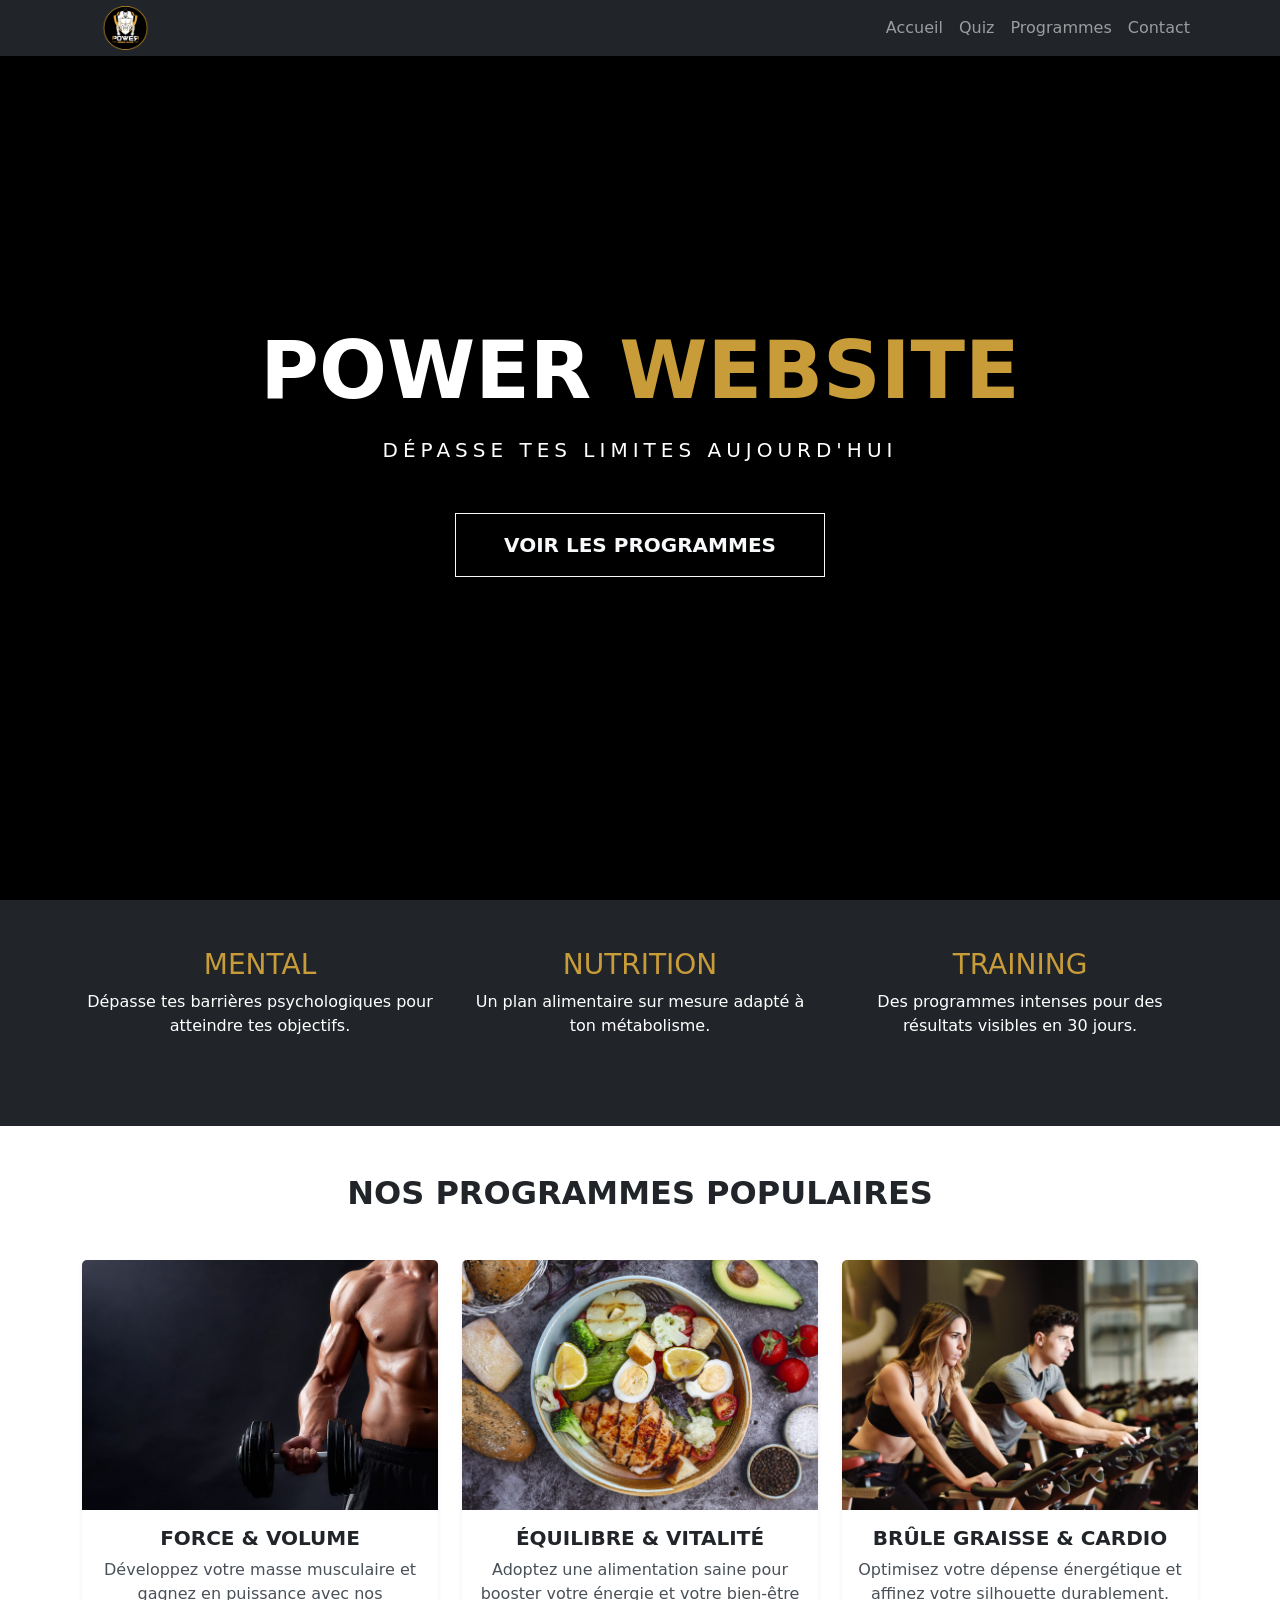
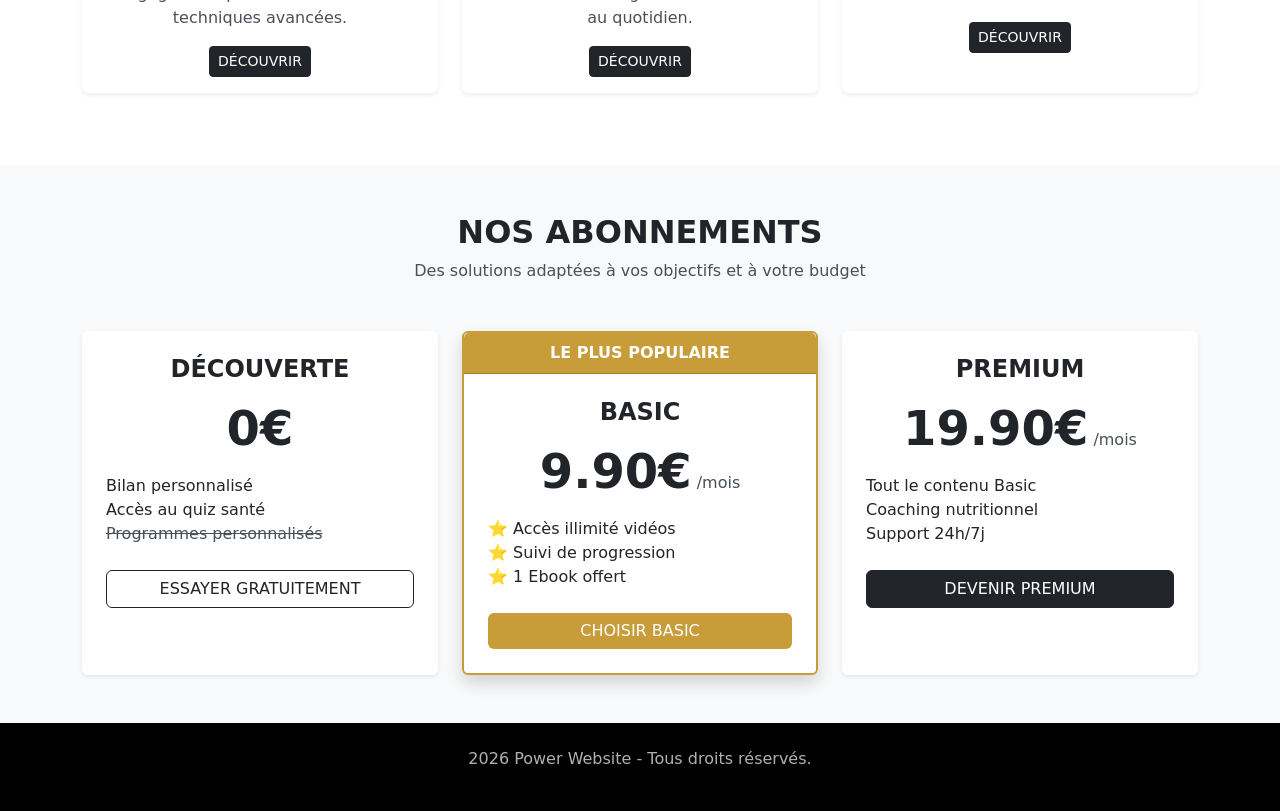
==== pages/accueil.html @ 2142b939 "Ajouter bloc un Please enter the commit message for your changes. Lines starting" ====
<!DOCTYPE html>
<html lang="fr">
<head>
    <meta charset="UTF-8">
    <meta name="viewport" content="width=device-width, initial-scale=1.0">
    <title>Power Website - Accueil</title>
    <meta name="description" content="Power Website, coaching sportif en ligne : programmes de musculation, nutrition et perte de graisse pour dépasser tes limites. Découvre nos abonnements dès 9,90€/mois.">
    <meta name="keywords" content="coach sportif en ligne, programme musculation, nutrition sportive, perte de poids, abonnement fitness, coaching personnalisé">
    <meta name="robots" content="index, follow">
    <link rel="canonical" href="https://www.powerwebsite.fr/pages/accueil.html">
    <meta property="og:title" content="Power Website - Coaching sportif en ligne">
    <meta property="og:description" content="Programmes de musculation, nutrition et perte de graisse pour dépasser tes limites.">
    <meta property="og:type" content="website">
    <meta property="og:url" content="https://www.powerwebsite.fr/pages/accueil.html">
    <meta property="og:image" content="https://www.powerwebsite.fr/assets/images/logo.png">
    <meta property="og:locale" content="fr_FR">
    <meta name="twitter:card" content="summary_large_image">

    <link href="https://cdn.jsdelivr.net/npm/bootstrap@5.3.8/dist/css/bootstrap.min.css" rel="stylesheet">
    <link rel="stylesheet" href="../assets/css/common.css">
    <link rel="stylesheet" href="../assets/css/accueil.css">
</head>
<body>
    <nav class="navbar navbar-expand-lg navbar-dark bg-dark fixed-top">
      <div class="container">
       <a class="navbar-brand" href="accueil.html" style="position: relative;" aria-hidden="true" tabindex="-1">
        <img src="../assets/images/logo.png" alt=""
             style="height: 50px; width: auto; position: absolute; top: -17px; left: 0; z-index: 1000;">
    </a>

        <button class="navbar-toggler" type="button" data-bs-toggle="collapse" data-bs-target="#monMenu" aria-label="Ouvrir le menu de navigation">
          <span class="navbar-toggler-icon"></span>
        </button>

        <div class="collapse navbar-collapse" id="monMenu">
          <ul class="navbar-nav ms-auto"> <li class="nav-item"><a class="nav-link" href="accueil.html">Accueil</a></li>
            <li class="nav-item"><a class="nav-link" href="../index.html">Quiz</a></li>
            <li class="nav-item"><a class="nav-link" href="programmes.html">Programmes</a></li>
            <li class="nav-item"><a class="nav-link" href="contact.html">Contact</a></li>
          </ul>
        </div>
      </div>
    </nav>
    <section class="video-container d-flex align-items-center justify-content-center">

        <video autoplay muted loop playsinline id="myVideo" aria-hidden="true">
            <source src="../assets/video/background.mp4" type="video/mp4">
        </video>

        <div class="overlay"></div>

        <div class="container content text-center">
            <h1 class="display-1 fw-bold text-uppercase mb-3">
                Power <span class="text-gold">Website</span>
            </h1>

            <p class="lead mb-5 text-uppercase" style="letter-spacing: 5px;">
                Dépasse tes limites aujourd'hui
            </p>

            <a href="programmes.html" class="btn btn-outline-light btn-lg px-5 py-3 rounded-0 fw-bold">
                VOIR LES PROGRAMMES
            </a>
        </div>
    </section>

    <section class="py-5 bg-dark text-white">
    <div class="container text-center">
        <div class="row">
            <div class="col-md-4 mb-4">
                <h2 class="text-gold fs-3">MENTAL</h2>
                <p>Dépasse tes barrières psychologiques pour atteindre tes objectifs.</p>
            </div>
            <div class="col-md-4 mb-4">
                <h2 class="text-gold fs-3">NUTRITION</h2>
                <p>Un plan alimentaire sur mesure adapté à ton métabolisme.</p>
            </div>
            <div class="col-md-4 mb-4">
                <h2 class="text-gold fs-3">TRAINING</h2>
                <p>Des programmes intenses pour des résultats visibles en 30 jours.</p>
            </div>
        </div>
    </div>
</section>

<section class="py-5 bg-white">
    <div class="container">
        <h2 class="text-center mb-5 fw-bold">NOS PROGRAMMES POPULAIRES</h2>
        <div class="row">

    <div class="col-md-4 mb-4">
        <div class="card border-0 shadow-sm h-100">
            <img src="../assets/images/volume.jpg" class="card-img-top" alt="Programme Force et Volume">
            <div class="card-body text-center">
                <h3 class="card-title fw-bold text-uppercase fs-5">Force & Volume</h3>
                <p class="card-text text-muted-accessible">Développez votre masse musculaire et gagnez en puissance avec nos techniques avancées.</p>
                <a href="programmes.html" class="btn btn-dark btn-sm">DÉCOUVRIR <span class="sr-only"> le programme Force & Volume</span></a>
            </div>
        </div>
    </div>

    <div class="col-md-4 mb-4">
        <div class="card border-0 shadow-sm h-100">
            <img src="../assets/images/nutrition.jpg" class="card-img-top" alt="Programme Équilibre et Santé">
            <div class="card-body text-center">
                <h3 class="card-title fw-bold text-uppercase fs-5">Équilibre & Vitalité</h3>
                <p class="card-text text-muted-accessible">Adoptez une alimentation saine pour booster votre énergie et votre bien-être au quotidien.</p>
                <a href="programmes.html" class="btn btn-dark btn-sm">DÉCOUVRIR <span class="sr-only"> le programme Équilibre & Vitalité</span></a>
            </div>
        </div>
    </div>

    <div class="col-md-4 mb-4">
        <div class="card border-0 shadow-sm h-100">
            <img src="../assets/images/cardio.jpg" class="card-img-top" alt="Programme Brûle Graisse">
            <div class="card-body text-center">
                <h3 class="card-title fw-bold text-uppercase fs-5">Brûle Graisse & Cardio</h3>
                <p class="card-text text-muted-accessible">Optimisez votre dépense énergétique et affinez votre silhouette durablement.</p>
                <a href="programmes.html" class="btn btn-dark btn-sm">DÉCOUVRIR <span class="sr-only"> le programme Brûle Graisse & Cardio</span></a>
            </div>
        </div>
    </div>

</div>
    </div>
</section>

<section class="py-5 bg-light">
    <div class="container">
        <div class="text-center mb-5">
            <h2 class="fw-bold text-uppercase">Nos Abonnements</h2>
            <p class="text-muted-accessible">Des solutions adaptées à vos objectifs et à votre budget</p>
        </div>

        <div class="row g-4">
            <div class="col-md-4">
                <div class="card h-100 shadow-sm border-0">
                    <div class="card-body p-4 text-center">
                        <h3 class="fw-bold fs-4">DÉCOUVERTE</h3>
                        <div class="my-3">
                            <span class="display-5 fw-bold">0€</span>

                        </div>
                        <ul class="list-unstyled mb-4 text-start">
                            <li>Bilan personnalisé</li>
                            <li>Accès au quiz santé</li>
                            <li class="text-muted-accessible"><del>Programmes personnalisés</del></li>
                        </ul>
                        <a href="inscription.html" class="btn btn-outline-dark w-100">ESSAYER GRATUITEMENT</a>
                    </div>
                </div>
            </div>

            <div class="col-md-4">
                <div class="card h-100 shadow" style="border: 2px solid #c99c3a !important;">
                    <div class="card-header text-white text-center py-2 fw-bold" style="background-color: #c99c3a;">
                        LE PLUS POPULAIRE
                    </div>
                    <div class="card-body p-4 text-center">
                        <h3 class="fw-bold fs-4">BASIC</h3>
                        <div class="my-3">
                            <span class="display-5 fw-bold">9.90€</span>
                            <span class="text-muted-accessible">/mois</span>
                        </div>
                        <ul class="list-unstyled mb-4 text-start">
    <li>⭐ Accès illimité vidéos</li>
    <li>⭐ Suivi de progression</li>
    <li>⭐ 1 Ebook offert</li>
</ul>
                        <a href="inscription.html" class="btn btn-dark w-100" style="background-color: #c99c3a; border: none;">CHOISIR BASIC</a>
                    </div>
                </div>
            </div>

            <div class="col-md-4">
                <div class="card h-100 shadow-sm border-0">
                    <div class="card-body p-4 text-center">
                        <h3 class="fw-bold fs-4">PREMIUM</h3>
                        <div class="my-3">
                            <span class="display-5 fw-bold">19.90€</span>
                            <span class="text-muted-accessible">/mois</span>
                        </div>
                        <ul class="list-unstyled mb-4 text-start">
                            <li>Tout le contenu Basic</li>
                            <li>Coaching nutritionnel</li>
                            <li>Support 24h/7j</li>
                        </ul>
                        <a href="inscription.html" class="btn btn-dark w-100">DEVENIR PREMIUM</a>
                    </div>
                </div>
            </div>
        </div>
    </div>
</section>

    <footer class="py-4 bg-black text-center" style="color: #b0b0b0;">
        <p> 2026 Power Website - Tous droits réservés.</p>
    </footer>

    <script src="https://cdn.jsdelivr.net/npm/bootstrap@5.3.8/dist/js/bootstrap.bundle.min.js"></script>

</body>
</html>
---- assets/css/common.css ----
/* common.css - classes utilitaires partagées par toutes les pages */

.text-gold {
    color: #c99c3a;
}

.sr-only {
    position: absolute;
    width: 1px;
    height: 1px;
    padding: 0;
    margin: -1px;
    overflow: hidden;
    clip: rect(0, 0, 0, 0);
    white-space: nowrap;
    border: 0;
}
---- assets/css/accueil.css ----
/* accueil.css - styles spécifiques à la page d'accueil */

body, html {
    margin: 0;
    padding: 0;
    height: 100%;
}

.video-container {
    position: relative;
    height: 100vh;
    width: 100%;
    overflow: hidden;
    background-color: black;
    margin: 0 !important;
}

#myVideo {
    position: absolute;
    top: 50%;
    left: 50%;
    min-width: 100%;
    min-height: 100%;
    width: auto;
    height: auto;
    z-index: 1;
    /* Ces deux lignes centrent la vidéo */
    transform: translate(-50%, -50%);
    object-fit: cover;
}

.overlay {
    position: absolute;
    top: 0;
    left: 0;
    width: 100%;
    height: 100%;
    background: rgba(0, 0, 0, 0.65);
    z-index: 2;
    /* Ces deux lignes vont forcer le voile à rester en haut */
    margin: 0;
    padding: 0;
}

.content {
    position: relative;
    z-index: 3;
    color: white;
    text-align: center;
}

.card-img-top {
    width: 100% !important;
    height: 250px !important;
    object-fit: cover !important;
    display: block !important;
}

.card {
    height: 100% !important;
}

.text-muted-accessible {
    color: #495057 !important;
}
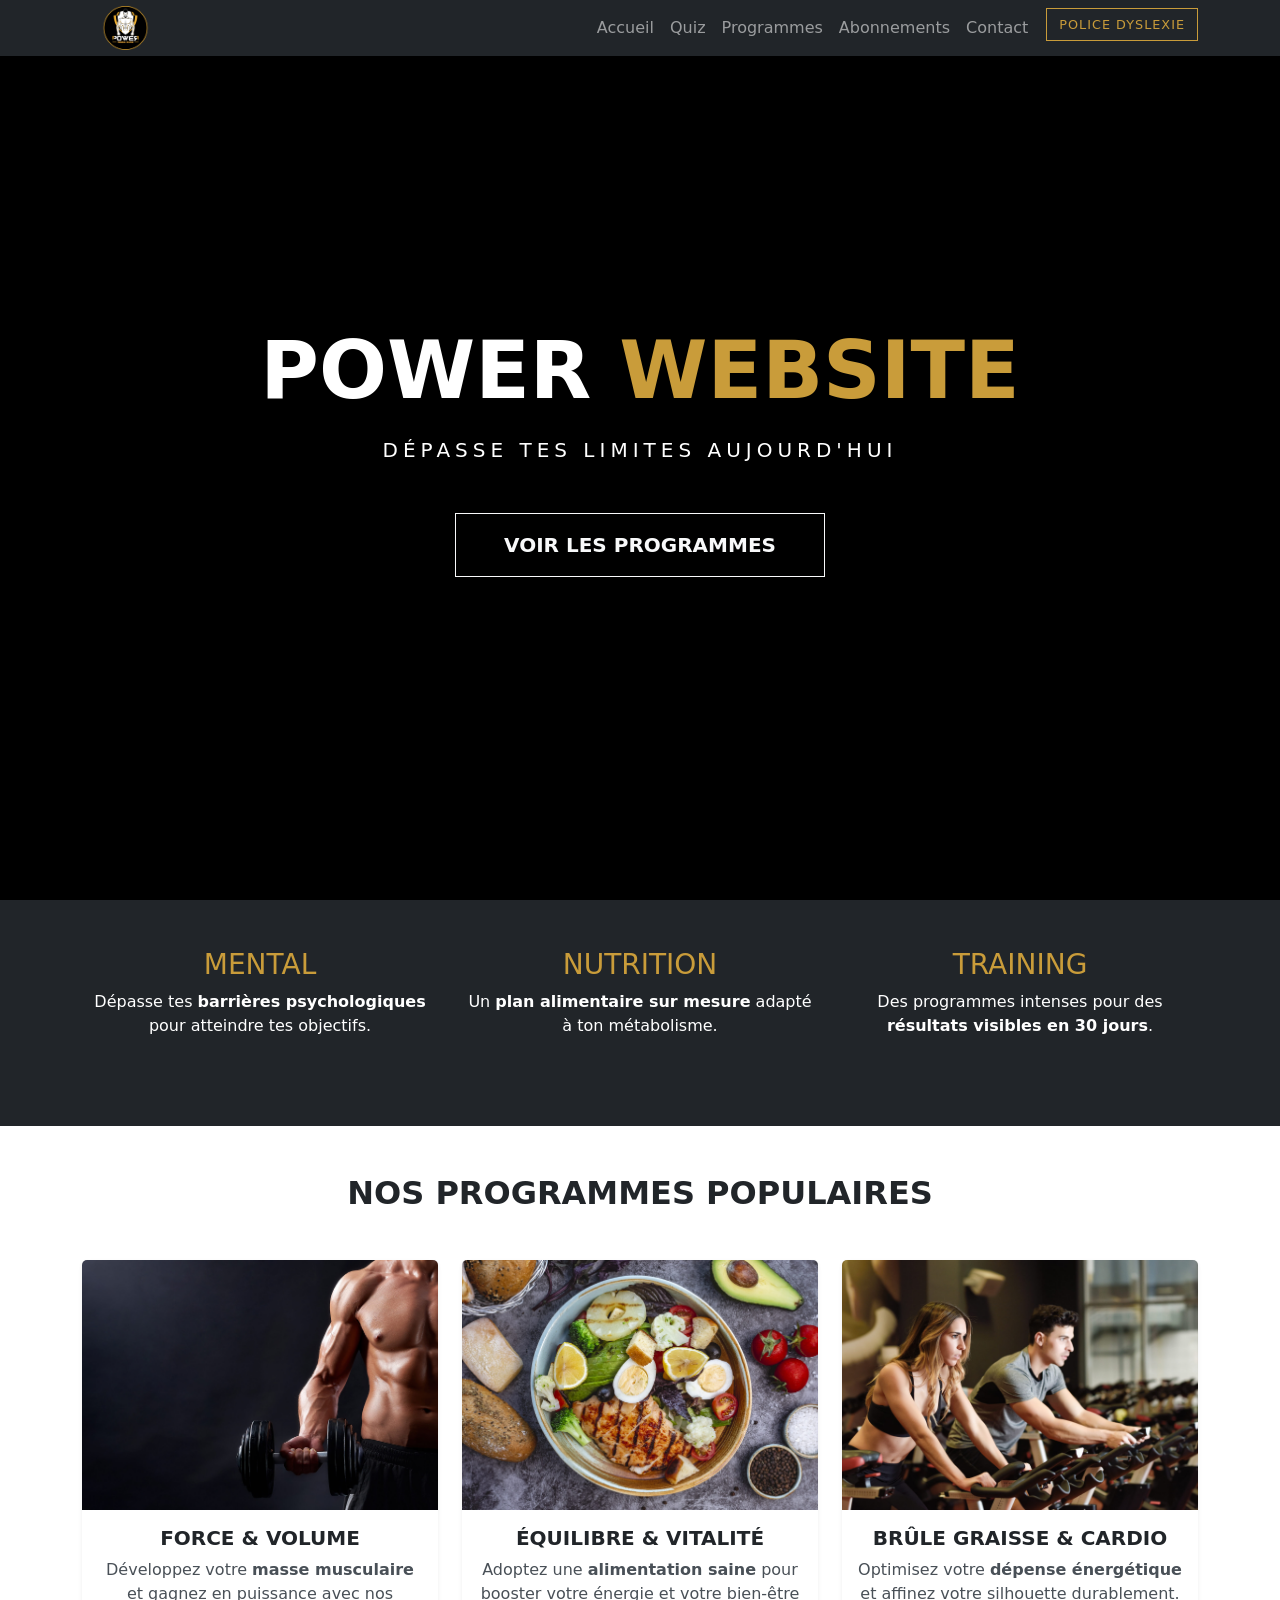
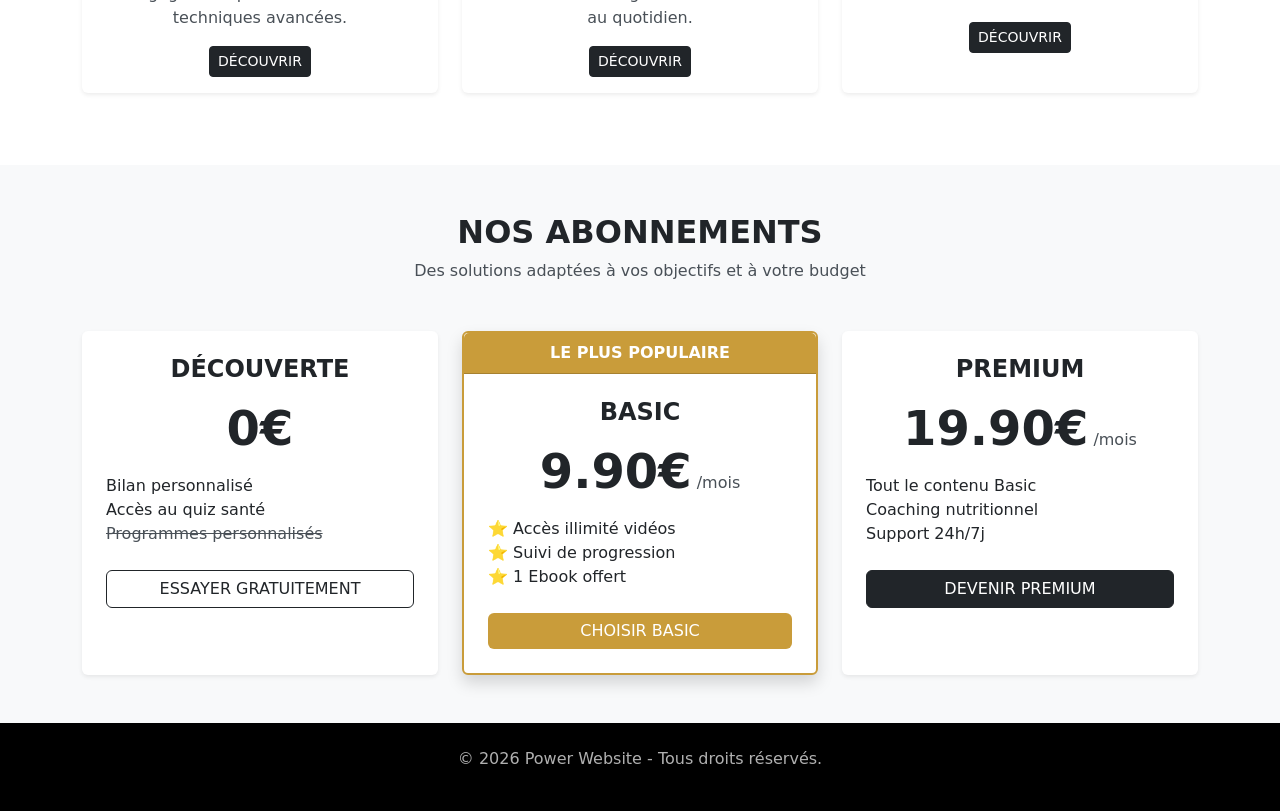
==== commit 151a91d0: "Add files via upload" ====
--- a/pages/accueil.html
+++ b/pages/accueil.html
@@ -5,9 +5,12 @@
     <meta name="viewport" content="width=device-width, initial-scale=1.0">
     <title>Power Website - Accueil</title>
     <meta name="description" content="Power Website, coaching sportif en ligne : programmes de musculation, nutrition et perte de graisse pour dépasser tes limites. Découvre nos abonnements dès 9,90€/mois.">
-    <meta name="keywords" content="coach sportif en ligne, programme musculation, nutrition sportive, perte de poids, abonnement fitness, coaching personnalisé">
     <meta name="robots" content="index, follow">
     <link rel="canonical" href="https://www.powerwebsite.fr/pages/accueil.html">
+
+    <!-- Favicon (Cr 1.e.9) -->
+    <link rel="icon" type="image/svg+xml" href="../assets/images/favicon.svg">
+
     <meta property="og:title" content="Power Website - Coaching sportif en ligne">
     <meta property="og:description" content="Programmes de musculation, nutrition et perte de graisse pour dépasser tes limites.">
     <meta property="og:type" content="website">
@@ -19,12 +22,48 @@
     <link href="https://cdn.jsdelivr.net/npm/bootstrap@5.3.8/dist/css/bootstrap.min.css" rel="stylesheet">
     <link rel="stylesheet" href="../assets/css/common.css">
     <link rel="stylesheet" href="../assets/css/accueil.css">
+
+    <!-- Données structurées : organisation + offres d'abonnement (Cr 1.e.3) -->
+    <script type="application/ld+json">
+    {
+      "@context": "https://schema.org",
+      "@type": "Organization",
+      "name": "Power Website",
+      "url": "https://www.powerwebsite.fr/",
+      "logo": "https://www.powerwebsite.fr/assets/images/logo.png",
+      "description": "Coaching sportif en ligne : programmes de musculation, nutrition et perte de graisse.",
+      "makesOffer": [
+        {
+          "@type": "Offer",
+          "name": "Abonnement Découverte",
+          "price": "0",
+          "priceCurrency": "EUR"
+        },
+        {
+          "@type": "Offer",
+          "name": "Abonnement Basic",
+          "price": "9.90",
+          "priceCurrency": "EUR"
+        },
+        {
+          "@type": "Offer",
+          "name": "Abonnement Premium",
+          "price": "19.90",
+          "priceCurrency": "EUR"
+        }
+      ]
+    }
+    </script>
 </head>
 <body>
-    <nav class="navbar navbar-expand-lg navbar-dark bg-dark fixed-top">
+    <!-- Lien d'évitement (Cr 1.c.4) -->
+    <a class="lien-evitement" href="#contenu-principal">Aller au contenu principal</a>
+
+    <nav class="navbar navbar-expand-lg navbar-dark bg-dark fixed-top" aria-label="Navigation principale">
       <div class="container">
-       <a class="navbar-brand" href="accueil.html" style="position: relative;" aria-hidden="true" tabindex="-1">
-        <img src="../assets/images/logo.png" alt=""
+       <a class="navbar-brand" href="accueil.html" style="position: relative;">
+        <img src="../assets/images/logo.png" alt="Power Website"
+             width="150" height="50"
              style="height: 50px; width: auto; position: absolute; top: -17px; left: 0; z-index: 1000;">
     </a>
 
@@ -33,17 +72,26 @@
         </button>
 
         <div class="collapse navbar-collapse" id="monMenu">
-          <ul class="navbar-nav ms-auto"> <li class="nav-item"><a class="nav-link" href="accueil.html">Accueil</a></li>
-            <li class="nav-item"><a class="nav-link" href="../index.html">Quiz</a></li>
-            <li class="nav-item"><a class="nav-link" href="programmes.html">Programmes</a></li>
-            <li class="nav-item"><a class="nav-link" href="contact.html">Contact</a></li>
+          <ul class="navbar-nav ms-auto">
+            <li class="nav-item"><a class="nav-link" href="accueil.html" title="Retour à l'accueil">Accueil</a></li>
+            <li class="nav-item"><a class="nav-link" href="../index.html" title="Faire le quiz d'objectif">Quiz</a></li>
+            <li class="nav-item"><a class="nav-link" href="#programmes" title="Voir les programmes populaires">Programmes</a></li>
+            <li class="nav-item"><a class="nav-link" href="#abonnements" title="Voir les abonnements">Abonnements</a></li>
+            <li class="nav-item"><a class="nav-link" href="contact.html" title="Contacter un coach">Contact</a></li>
+            <li class="nav-item">
+              <button id="bouton-police-dyslexie" type="button" class="btn-accessibilite" aria-pressed="false">
+                Police dyslexie
+              </button>
+            </li>
           </ul>
         </div>
       </div>
     </nav>
+
+    <main id="contenu-principal">
     <section class="video-container d-flex align-items-center justify-content-center">
 
-        <video autoplay muted loop playsinline id="myVideo" aria-hidden="true">
+        <video autoplay muted loop playsinline id="myVideo" aria-hidden="true" poster="../assets/images/video-poster.jpg">
             <source src="../assets/video/background.mp4" type="video/mp4">
         </video>
 
@@ -58,7 +106,7 @@
                 Dépasse tes limites aujourd'hui
             </p>
 
-            <a href="programmes.html" class="btn btn-outline-light btn-lg px-5 py-3 rounded-0 fw-bold">
+            <a href="#programmes" class="btn btn-outline-light btn-lg px-5 py-3 rounded-0 fw-bold" title="Voir les programmes populaires">
                 VOIR LES PROGRAMMES
             </a>
         </div>
@@ -69,63 +117,65 @@
         <div class="row">
             <div class="col-md-4 mb-4">
                 <h2 class="text-gold fs-3">MENTAL</h2>
-                <p>Dépasse tes barrières psychologiques pour atteindre tes objectifs.</p>
+                <p>Dépasse tes <strong>barrières psychologiques</strong> pour atteindre tes objectifs.</p>
             </div>
             <div class="col-md-4 mb-4">
                 <h2 class="text-gold fs-3">NUTRITION</h2>
-                <p>Un plan alimentaire sur mesure adapté à ton métabolisme.</p>
+                <p>Un <strong>plan alimentaire sur mesure</strong> adapté à ton métabolisme.</p>
             </div>
             <div class="col-md-4 mb-4">
                 <h2 class="text-gold fs-3">TRAINING</h2>
-                <p>Des programmes intenses pour des résultats visibles en 30 jours.</p>
+                <p>Des programmes intenses pour des <strong>résultats visibles en 30 jours</strong>.</p>
             </div>
         </div>
     </div>
 </section>
 
-<section class="py-5 bg-white">
+<!-- Ancre de navigation intra-page (Cr 1.e.11) -->
+<section id="programmes" class="py-5 bg-white">
     <div class="container">
         <h2 class="text-center mb-5 fw-bold">NOS PROGRAMMES POPULAIRES</h2>
         <div class="row">
 
-    <div class="col-md-4 mb-4">
+    <article class="col-md-4 mb-4">
         <div class="card border-0 shadow-sm h-100">
-            <img src="../assets/images/volume.jpg" class="card-img-top" alt="Programme Force et Volume">
+            <img src="../assets/images/volume.jpg" class="card-img-top" width="400" height="250" loading="lazy" alt="Programme Force et Volume">
             <div class="card-body text-center">
                 <h3 class="card-title fw-bold text-uppercase fs-5">Force & Volume</h3>
-                <p class="card-text text-muted-accessible">Développez votre masse musculaire et gagnez en puissance avec nos techniques avancées.</p>
-                <a href="programmes.html" class="btn btn-dark btn-sm">DÉCOUVRIR <span class="sr-only"> le programme Force & Volume</span></a>
-            </div>
-        </div>
-    </div>
-
-    <div class="col-md-4 mb-4">
+                <p class="card-text text-muted-accessible">Développez votre <strong>masse musculaire</strong> et gagnez en puissance avec nos techniques avancées.</p>
+                <a href="programmes.html#prise-de-masse" class="btn btn-dark btn-sm" title="Découvrir le programme Force et Volume">DÉCOUVRIR <span class="sr-only"> le programme Force & Volume</span></a>
+            </div>
+        </div>
+    </article>
+
+    <article class="col-md-4 mb-4">
         <div class="card border-0 shadow-sm h-100">
-            <img src="../assets/images/nutrition.jpg" class="card-img-top" alt="Programme Équilibre et Santé">
+            <img src="../assets/images/nutrition.jpg" class="card-img-top" width="400" height="250" loading="lazy" alt="Programme Équilibre et Santé">
             <div class="card-body text-center">
                 <h3 class="card-title fw-bold text-uppercase fs-5">Équilibre & Vitalité</h3>
-                <p class="card-text text-muted-accessible">Adoptez une alimentation saine pour booster votre énergie et votre bien-être au quotidien.</p>
-                <a href="programmes.html" class="btn btn-dark btn-sm">DÉCOUVRIR <span class="sr-only"> le programme Équilibre & Vitalité</span></a>
-            </div>
-        </div>
-    </div>
-
-    <div class="col-md-4 mb-4">
+                <p class="card-text text-muted-accessible">Adoptez une <strong>alimentation saine</strong> pour booster votre énergie et votre bien-être au quotidien.</p>
+                <a href="programmes.html#nutrition-pro" class="btn btn-dark btn-sm" title="Découvrir le programme Équilibre et Vitalité">DÉCOUVRIR <span class="sr-only"> le programme Équilibre & Vitalité</span></a>
+            </div>
+        </div>
+    </article>
+
+    <article class="col-md-4 mb-4">
         <div class="card border-0 shadow-sm h-100">
-            <img src="../assets/images/cardio.jpg" class="card-img-top" alt="Programme Brûle Graisse">
+            <img src="../assets/images/cardio.jpg" class="card-img-top" width="400" height="250" loading="lazy" alt="Programme Brûle Graisse">
             <div class="card-body text-center">
                 <h3 class="card-title fw-bold text-uppercase fs-5">Brûle Graisse & Cardio</h3>
-                <p class="card-text text-muted-accessible">Optimisez votre dépense énergétique et affinez votre silhouette durablement.</p>
-                <a href="programmes.html" class="btn btn-dark btn-sm">DÉCOUVRIR <span class="sr-only"> le programme Brûle Graisse & Cardio</span></a>
-            </div>
-        </div>
-    </div>
+                <p class="card-text text-muted-accessible">Optimisez votre <strong>dépense énergétique</strong> et affinez votre silhouette durablement.</p>
+                <a href="programmes.html#seche-cardio" class="btn btn-dark btn-sm" title="Découvrir le programme Brûle Graisse et Cardio">DÉCOUVRIR <span class="sr-only"> le programme Brûle Graisse & Cardio</span></a>
+            </div>
+        </div>
+    </article>
 
 </div>
     </div>
 </section>
 
-<section class="py-5 bg-light">
+<!-- Ancre de navigation intra-page (Cr 1.e.11) -->
+<section id="abonnements" class="py-5 bg-light">
     <div class="container">
         <div class="text-center mb-5">
             <h2 class="fw-bold text-uppercase">Nos Abonnements</h2>
@@ -133,7 +183,7 @@
         </div>
 
         <div class="row g-4">
-            <div class="col-md-4">
+            <article class="col-md-4">
                 <div class="card h-100 shadow-sm border-0">
                     <div class="card-body p-4 text-center">
                         <h3 class="fw-bold fs-4">DÉCOUVERTE</h3>
@@ -146,12 +196,12 @@
                             <li>Accès au quiz santé</li>
                             <li class="text-muted-accessible"><del>Programmes personnalisés</del></li>
                         </ul>
-                        <a href="inscription.html" class="btn btn-outline-dark w-100">ESSAYER GRATUITEMENT</a>
+                        <a href="../pages/inscription.html" class="btn btn-outline-dark w-100" title="Essayer gratuitement l'offre Découverte">ESSAYER GRATUITEMENT</a>
                     </div>
                 </div>
-            </div>
-
-            <div class="col-md-4">
+            </article>
+
+            <article class="col-md-4">
                 <div class="card h-100 shadow" style="border: 2px solid #c99c3a !important;">
                     <div class="card-header text-white text-center py-2 fw-bold" style="background-color: #c99c3a;">
                         LE PLUS POPULAIRE
@@ -167,12 +217,12 @@
     <li>⭐ Suivi de progression</li>
     <li>⭐ 1 Ebook offert</li>
 </ul>
-                        <a href="inscription.html" class="btn btn-dark w-100" style="background-color: #c99c3a; border: none;">CHOISIR BASIC</a>
+                        <a href="../pages/inscription.html" class="btn btn-dark w-100" style="background-color: #c99c3a; border: none;" title="Choisir l'abonnement Basic">CHOISIR BASIC</a>
                     </div>
                 </div>
-            </div>
-
-            <div class="col-md-4">
+            </article>
+
+            <article class="col-md-4">
                 <div class="card h-100 shadow-sm border-0">
                     <div class="card-body p-4 text-center">
                         <h3 class="fw-bold fs-4">PREMIUM</h3>
@@ -185,19 +235,21 @@
                             <li>Coaching nutritionnel</li>
                             <li>Support 24h/7j</li>
                         </ul>
-                        <a href="inscription.html" class="btn btn-dark w-100">DEVENIR PREMIUM</a>
+                        <a href="../pages/inscription.html" class="btn btn-dark w-100" title="Devenir membre Premium">DEVENIR PREMIUM</a>
                     </div>
                 </div>
-            </div>
+            </article>
         </div>
     </div>
 </section>
+    </main>
 
     <footer class="py-4 bg-black text-center" style="color: #b0b0b0;">
-        <p> 2026 Power Website - Tous droits réservés.</p>
+        <p>&copy; 2026 Power Website - Tous droits réservés.</p>
     </footer>
 
     <script src="https://cdn.jsdelivr.net/npm/bootstrap@5.3.8/dist/js/bootstrap.bundle.min.js"></script>
+    <script src="../assets/js/common.js"></script>
 
 </body>
 </html>
--- a/assets/css/common.css
+++ b/assets/css/common.css
@@ -1,9 +1,20 @@
-/* common.css - classes utilitaires partagées par toutes les pages */
+/* ============================================================
+   common.css
+   Classes utilitaires et règles partagées par TOUTES les pages.
+   Toute règle utilisée sur 2 pages ou plus doit vivre ici,
+   jamais être dupliquée dans un CSS de page (Cr 1.d.4).
+   ============================================================ */
 
+/* --- Couleurs et texte utilitaire --- */
 .text-gold {
     color: #c99c3a;
 }
 
+.text-muted-accessible {
+    color: #495057 !important;
+}
+
+/* --- Accessibilité : masqué visuellement mais lu par les lecteurs d'écran --- */
 .sr-only {
     position: absolute;
     width: 1px;
@@ -15,3 +26,159 @@
     white-space: nowrap;
     border: 0;
 }
+
+/* --- Lien d'évitement ("Aller au contenu") : Cr 1.c.4, navigation clavier --- */
+.lien-evitement {
+    position: absolute;
+    top: -60px;
+    left: 0;
+    background-color: #c99c3a;
+    color: #000000;
+    padding: 12px 20px;
+    z-index: 2000;
+    font-weight: bold;
+    text-transform: uppercase;
+    letter-spacing: 1px;
+    text-decoration: none;
+    transition: top 0.2s ease-in-out;
+}
+
+.lien-evitement:focus {
+    top: 0;
+    outline: 3px solid #ffffff;
+    outline-offset: 2px;
+}
+
+/* --- Focus clavier visible partout (Cr 1.c.4) --- */
+a:focus-visible,
+button:focus-visible,
+input:focus-visible,
+select:focus-visible,
+textarea:focus-visible {
+    outline: 3px solid #c99c3a;
+    outline-offset: 2px;
+}
+
+/* --- Cartes images : règle mutualisée (anciennement dupliquée dans
+   accueil.css ET programmes.css - Cr 1.d.4) --- */
+.card-img-top {
+    width: 100% !important;
+    height: 250px !important;
+    object-fit: cover !important;
+    display: block !important;
+}
+
+.card {
+    height: 100% !important;
+}
+
+/* ============================================================
+   Police OpenDyslexic (Cr 1.c.2)
+   Chargée une seule fois ici, activable via le bouton "Police
+   dyslexie" présent dans la navigation (voir common.js).
+   ============================================================ */
+@font-face {
+    font-family: 'OpenDyslexic';
+    font-style: normal;
+    font-weight: 400;
+    font-display: swap;
+    src: url('https://cdn.jsdelivr.net/fontsource/fonts/opendyslexic@latest/latin-400-normal.woff2') format('woff2'),
+         url('https://cdn.jsdelivr.net/fontsource/fonts/opendyslexic@latest/latin-400-normal.woff') format('woff');
+}
+
+@font-face {
+    font-family: 'OpenDyslexic';
+    font-style: normal;
+    font-weight: 700;
+    font-display: swap;
+    src: url('https://cdn.jsdelivr.net/fontsource/fonts/opendyslexic@latest/latin-700-normal.woff2') format('woff2'),
+         url('https://cdn.jsdelivr.net/fontsource/fonts/opendyslexic@latest/latin-700-normal.woff') format('woff');
+}
+
+/* Appliquée au <body> via la classe .police-dyslexie ajoutée en JS */
+body.police-dyslexie,
+body.police-dyslexie * {
+    font-family: 'OpenDyslexic', "Inter", "Helvetica Neue", Helvetica, Arial, sans-serif !important;
+    letter-spacing: 0.5px;
+    line-height: 1.6;
+}
+
+/* --- Bouton bascule police dyslexie, commun à toutes les navbars --- */
+.btn-accessibilite {
+    background: transparent;
+    border: 1px solid #c99c3a;
+    color: #c99c3a;
+    font-size: 0.8rem;
+    padding: 6px 12px;
+    margin-left: 10px;
+    cursor: pointer;
+    text-transform: uppercase;
+    letter-spacing: 1px;
+}
+
+.btn-accessibilite:hover,
+.btn-accessibilite[aria-pressed="true"] {
+    background-color: #c99c3a;
+    color: #000000;
+}
+
+/* ============================================================
+   Navigation et pied de page "simples" (pages sans Bootstrap :
+   index.html et connexion.html). Mutualisés ici pour éviter la
+   duplication (Cr 1.d.4) et garantir une navigation cohérente
+   sur tout le site (Cr 1.e.10).
+   ============================================================ */
+header nav[aria-label="Navigation principale"] {
+    display: flex;
+    flex-wrap: wrap;
+    align-items: center;
+    justify-content: center;
+    gap: 20px;
+    padding: 20px 10px;
+    background-color: #000000;
+    border-bottom: 1px solid #c99c3a;
+}
+
+header nav[aria-label="Navigation principale"] a {
+    color: #c99c3a;
+    text-decoration: none;
+    text-transform: uppercase;
+    font-size: 0.85rem;
+    letter-spacing: 2px;
+}
+
+header nav[aria-label="Navigation principale"] a:hover,
+header nav[aria-label="Navigation principale"] a:focus-visible {
+    color: #ffffff;
+}
+
+.pied-de-page {
+    padding: 25px 15px;
+    text-align: center;
+    background-color: #000000;
+    color: #b0b0b0;
+    font-size: 0.9rem;
+}
+
+/* Sur mobile : espacements resserrés pour éviter le débordement horizontal
+   (Cr 1.b.1 - adaptation aux petites résolutions) */
+@media (max-width: 576px) {
+    header nav[aria-label="Navigation principale"] {
+        gap: 12px;
+        padding: 15px 8px;
+    }
+
+    header nav[aria-label="Navigation principale"] a {
+        font-size: 0.75rem;
+    }
+}
+
+/* --- Respect de la préférence "mouvement réduit" --- */
+@media (prefers-reduced-motion: reduce) {
+    * {
+        animation-duration: 0.001ms !important;
+        animation-iteration-count: 1 !important;
+        transition-duration: 0.001ms !important;
+        scroll-behavior: auto !important;
+    }
+}
--- a/assets/css/accueil.css
+++ b/assets/css/accueil.css
@@ -1,4 +1,6 @@
-/* accueil.css - styles spécifiques à la page d'accueil */
+/* accueil.css - styles spécifiques à la page d'accueil
+   (Les règles .card / .card-img-top communes à plusieurs pages
+   vivent maintenant dans common.css - Cr 1.d.4) */
 
 body, html {
     margin: 0;
@@ -49,17 +51,8 @@
     text-align: center;
 }
 
-.card-img-top {
-    width: 100% !important;
-    height: 250px !important;
-    object-fit: cover !important;
-    display: block !important;
+/* Ancres de navigation (#programmes, #abonnements) : compense la
+   navbar fixe pour que le titre ciblé ne soit pas masqué (Cr 1.e.11) */
+section[id] {
+    scroll-margin-top: 90px;
 }
-
-.card {
-    height: 100% !important;
-}
-
-.text-muted-accessible {
-    color: #495057 !important;
-}
